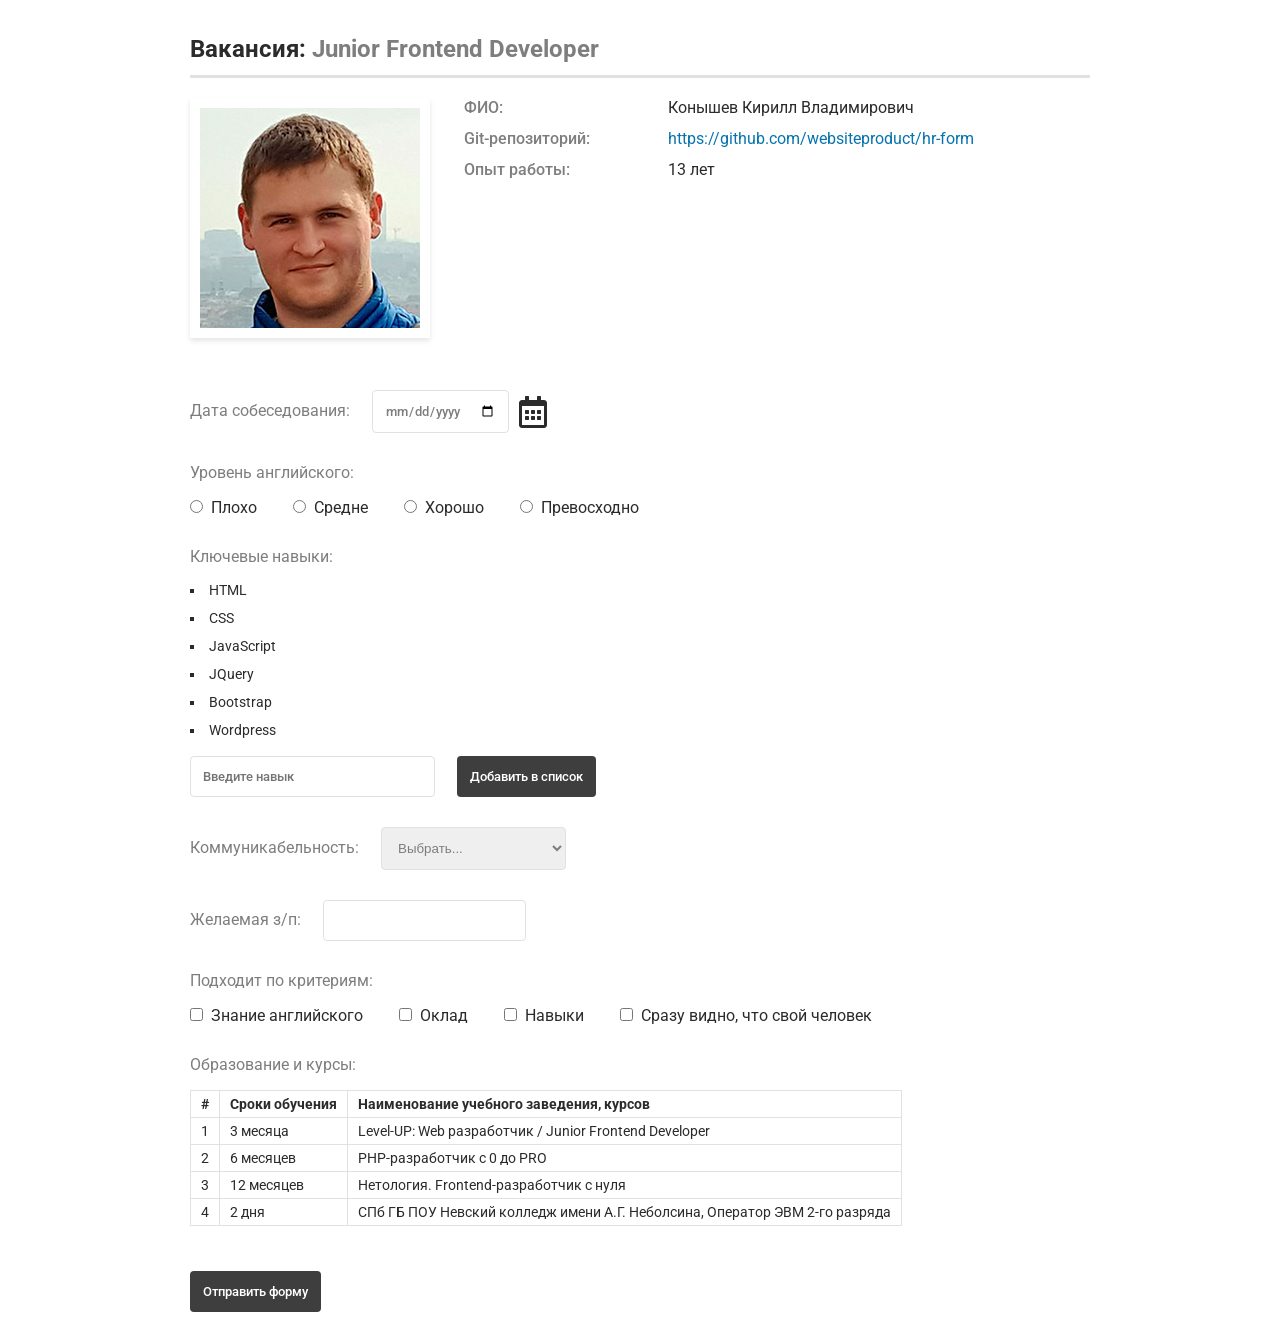
==== index.html @ f141703f "First init" ====
<!DOCTYPE html>
<html lang="en">
<head>
	<meta charset="UTF-8">
	<title>Форма для HR-специалиста</title>
	<link rel="stylesheet" href="https://use.fontawesome.com/releases/v5.8.1/css/all.css" integrity="sha384-50oBUHEmvpQ+1lW4y57PTFmhCaXp0ML5d60M1M7uH2+nqUivzIebhndOJK28anvf" crossorigin="anonymous">
	<link href="https://fonts.googleapis.com/css?family=Roboto:400,500&amp;subset=cyrillic" rel="stylesheet">
	<link rel="stylesheet" href="/style.css">
</head>
<body>
	<div class="container">
		<form action="">
			<section class="common">
				<div class="mb-3">
					<h1>
						Вакансия: <span class="secondary-color">Junior Frontend Developer</span>
					</h1>
				</div>
				<div class="info mb-3">
					<div class="d-inline-block">
						<img src="/photo.jpg" alt="" class="border-w-10 mr-5">
					</div>
					<div class="d-inline-block">
						<div class="info-block">
							<div class="label">ФИО:</div>
							<div class="info-block-value">Конышев Кирилл Владимирович</div>
						</div>
						<div class="info-block">
							<div class="label">Git-репозиторий:</div>
							<div class="info-block-value">
								<a href="https://github.com/websiteproduct/hr-form" target="_blank">https://github.com/websiteproduct/hr-form</a>
							</div>
						</div>
						<div class="info-block">
							<div class="label">Опыт работы:</div>
							<div class="info-block-value">13 лет</div>
						</div>
					</div>
				</div>
			</section>
			<section class="common">
				<div class="mb-5">
					<span class="block-title d-inline-block mr-3">Дата собеседования:</span>
					<input type="date" class="form-input mr-1">
					<i class="far fa-calendar-alt fa-2x"></i>
				</div>
				<div class="mb-5">
					<p class="block-title">Уровень английского:</p>
					<label><input type="radio" name="english-level"> Плохо</label>
					<label><input type="radio" name="english-level"> Средне</label>
					<label><input type="radio" name="english-level"> Хорошо</label>
					<label><input type="radio" name="english-level"> Превосходно</label>
				</div>
				<div class="mb-5">
					<p class="block-title">Ключевые навыки:</p>
					<ul id="skill-list" class="list mb-3">
						<li>HTML</li>
						<li>CSS</li>
						<li>JavaScript</li>
						<li>JQuery</li>
						<li>Bootstrap</li>
						<li>Wordpress</li>
					</ul>
					<input id="skill" type="text" class="form-input mr-3" name="skill" placeholder="Введите навык"> <button class="btn" onclick="addSkill();">Добавить в список</button>
					<div id="validator" class="validator-block">
						<span class="text-danger">Поле "навык" не может быть пустым</span>
					</div>
				</div>
				<div class="mb-5">
					<span class="block-title mr-3">Коммуникабельность:</span>
					<select class="form-input" name="communication">
						<option selected>Выбрать...</option>
						<option>Ненавижу людей</option>
						<option>Социопат</option>
						<option>Предпочитаю молчать</option>
						<option>Немного общаюсь</option>
						<option>Продам ручку любому</option>
					</select>
				</div>
				<div class="mb-5">
					<span class="block-title mr-3">Желаемая з/п:</span>
					<input type="text" name="user-salary" class="form-input">
				</div>
				<div class="mb-5">
					<p class="block-title">Подходит по критериям:</p>
					<label><input type="checkbox" name="english-knowledge"> Знание английского</label>
					<label><input type="checkbox" name="salary"> Оклад</label>
					<label><input type="checkbox" name="skills"> Навыки</label>
					<label><input type="checkbox" name="new-employee"> Сразу видно, что свой человек</label>
				</div>
				<div class="mb-5">
					<p class="block-title">Образование и курсы:</p>
					<table class="table">
						<thead>
							<tr>
								<th>#</th>
								<th>Сроки обучения</th>
								<th>Наименование учебного заведения, курсов</th>
							</tr>
						</thead>
						<tbody>
							<tr>
								<td>1</td>
								<td>3 месяца</td>
								<td>Level-UP: Web разработчик / Junior Frontend Developer</td>
							</tr>
							<tr>
								<td>2</td>
								<td>6 месяцев</td>
								<td>PHP-разработчик с 0 до PRO</td>
							</tr>
							<tr>
								<td>3</td>
								<td>12 месяцев</td>
								<td>Нетология. Frontend-разработчик с нуля</td>
							</tr>
							<tr>
								<td>4</td>
								<td>2 дня</td>
								<td>СПб ГБ ПОУ Невский колледж имени А.Г. Неболсина, Оператор ЭВМ 2-го разряда</td>
							</tr>
						</tbody>
					</table>
				</div>
			</section>
			<div class="mb-3">
				<button type="submit" class="btn" disabled>Отправить форму</button>
			</div>
		</form>
	</div>
	<script>
		var skillList = document.getElementById('skill-list');

		function addSkill() {
			var newSkill = document.createElement('li');
			var skill = document.getElementById('skill');
			var validator = document.getElementById('validator');

			if (skill.value == '') {
				validator.style.display = "block";
				return;
			}

			newSkill.innerText = skill.value;
			skillList.appendChild(newSkill);
			validator.style.display = "none";
			skill.value = '';
		}
	</script>
</body>
</html>
---- style.css ----
* {
	box-sizing: border-box;
}

html,
body,
form,
ul {
	margin: 0;
	padding: 0;
}

body {
	font-size: 16px;
	font-family: 'Roboto', sans-serif;
	font-weight: 400;
	color: #2b2b2b;
}

input,
textarea,
.btn {
	font-family: "Roboto", sans-serif;
}

section {
	display: block;
}

.common {
	padding: 15px 0;
}

a {
	color: #0673ae;
	text-decoration: none;
}

a:hover {
	color: #015f92;
}

.list {
	list-style-type: square;
	list-style-position: inside;
}

.list li {
	margin-bottom: 12px;
	font-size: 14px;
}

.secondary-color,
.block-title,
.form-input {
	color: #7e7e7e;
}`

.block-title {
	font-weight: 500;
}

input[type="radio"],
input[type="checkbox"] {
	margin: 0 4px 0 0;
}

label {
	margin-right: 32px;
}

img {
	border: 0;
	margin: 0;
	padding: 0;
}

h1:after {
	content: "";
	display: block;
	margin-top: 12px;
	border-bottom: 3px solid #e1e1e1;
}

.far {
	vertical-align: middle;
}

.mb-3 {
	margin-bottom: 18px;
}

.mb-5 {
	margin-bottom: 30px;
}

.mr-1 {
	margin-right: 6px;
}

.mr-3 {
	margin-right: 18px;
}

.mr-5 {
	margin-right: 30px;
}

.text-danger {
	color: #ff0000;
}

.validator-block {
	padding: 10px 0;
	font-size: 14px;
	display: none;
}

.border-w-10 {
	border: 10px solid #fff;
	box-shadow: 0 3px 5px 0 rgba(0,0,0,.1);
}

.form-input,
.btn {
	border-radius: 4px;
	padding: 12px;
	font-weight: 500;
}

.form-input {
	border: 1px solid #e1e1e1;
}

.btn {
	background: #3e3e3e;
	color: #fff;
	border: 1px solid transparent;
	cursor: pointer;
}

.btn:hover {
	background: #4e4e4e;
}

.container {
	width: 930px;
	margin: 0 auto;
	padding-left: 15px;
	padding-right: 15px;
}

.info .d-inline-block {
	vertical-align: top;
}

.d-inline-block {
	display: inline-block;
}

.info-block div {
	display: inline-block;
}

.info-block:not(:last-child) {
	margin-bottom: 12px;
}

.label {
	color: #7e7e7e;
	width: 200px;
	font-weight: 500;
}

#skill {
	width: 245px;
}

.table {
	border-collapse: collapse;
	font-size: 14px;
}

.table th {
	text-align: left;
}

.table td,
.table th {
	padding: 5px 10px;
	border: 1px solid #e1e1e1;
}
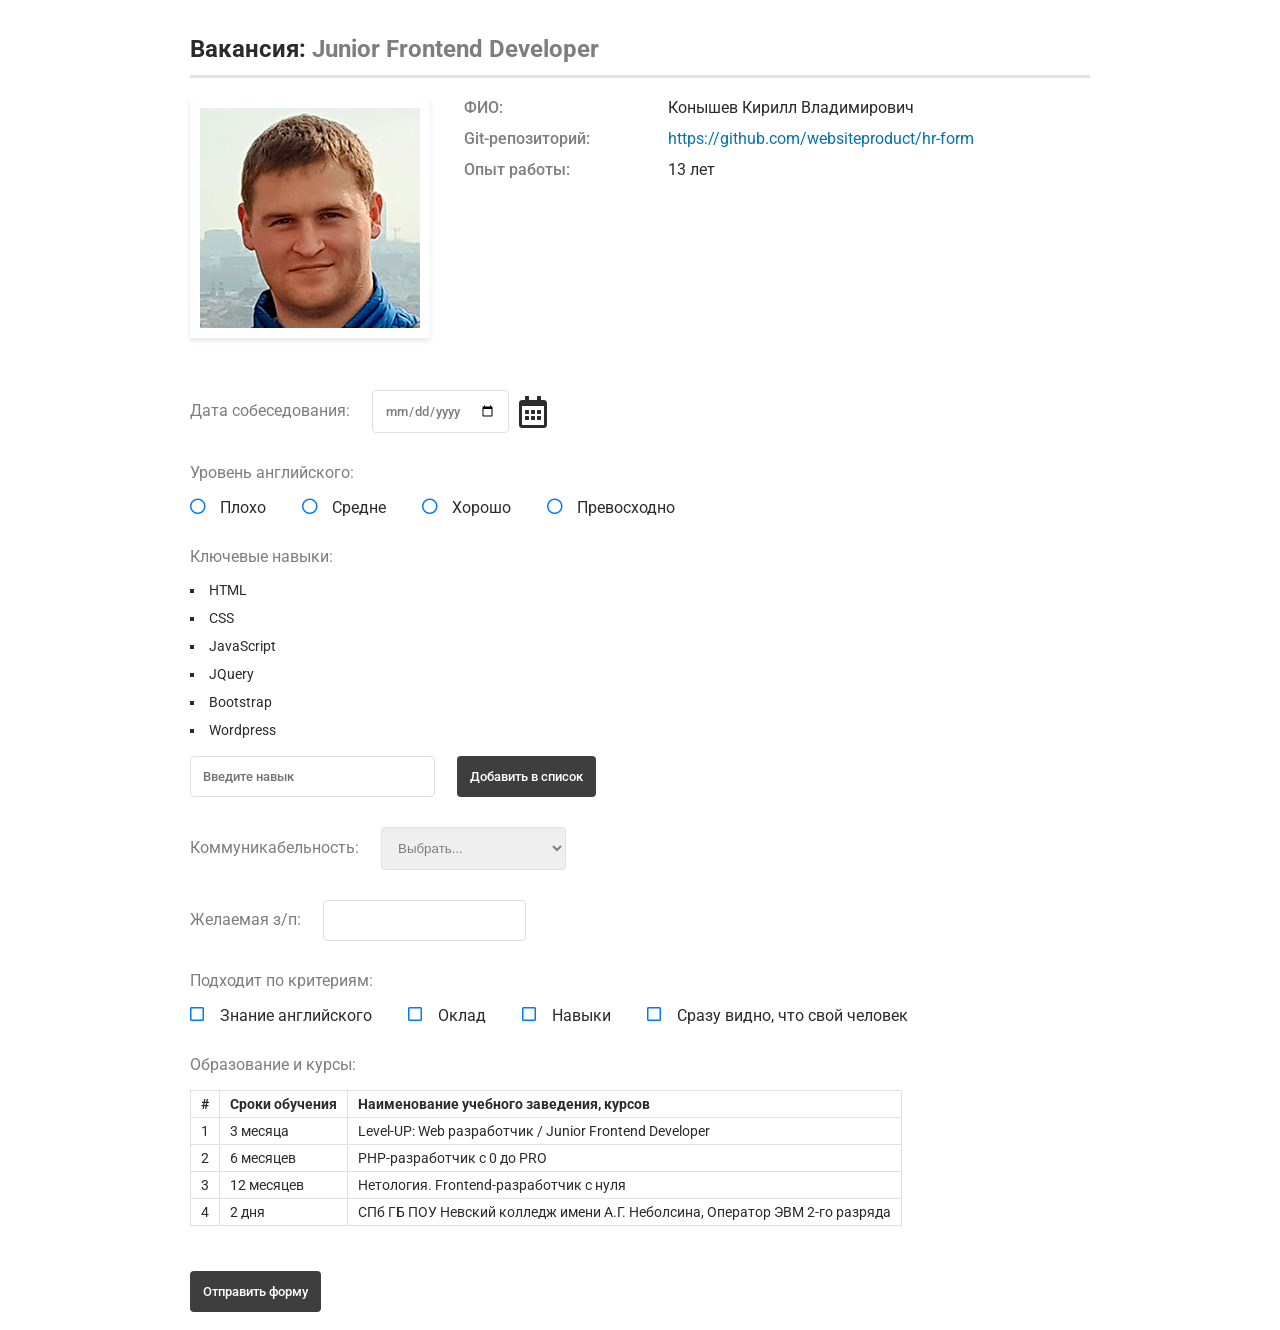
==== commit d6cfec15: "checkbox and radio restyle" ====
--- a/index.html
+++ b/index.html
@@ -5,7 +5,7 @@
 	<title>Форма для HR-специалиста</title>
 	<link rel="stylesheet" href="https://use.fontawesome.com/releases/v5.8.1/css/all.css" integrity="sha384-50oBUHEmvpQ+1lW4y57PTFmhCaXp0ML5d60M1M7uH2+nqUivzIebhndOJK28anvf" crossorigin="anonymous">
 	<link href="https://fonts.googleapis.com/css?family=Roboto:400,500&amp;subset=cyrillic" rel="stylesheet">
-	<link rel="stylesheet" href="/style.css">
+	<link rel="stylesheet" href="./style.css">
 </head>
 <body>
 	<div class="container">
@@ -46,10 +46,22 @@
 				</div>
 				<div class="mb-5">
 					<p class="block-title">Уровень английского:</p>
-					<label><input type="radio" name="english-level"> Плохо</label>
-					<label><input type="radio" name="english-level"> Средне</label>
-					<label><input type="radio" name="english-level"> Хорошо</label>
-					<label><input type="radio" name="english-level"> Превосходно</label>
+					<div class="custom-input d-inline-block">
+						<input id="english-level-bad" type="radio" name="english-level">
+						<label for="english-level-bad">Плохо</label>
+					</div>
+					<div class="custom-input d-inline-block">
+						<input id="english-level-middle" type="radio" name="english-level">
+						<label for="english-level-middle">Средне</label>
+					</div>
+					<div class="custom-input d-inline-block">
+						<input id="english-level-good" type="radio" name="english-level">
+						<label for="english-level-good">Хорошо</label>
+					</div>
+					<div class="custom-input d-inline-block">
+						<input id="english-level-perfect" type="radio" name="english-level">
+						<label for="english-level-perfect">Превосходно</label>
+					</div>
 				</div>
 				<div class="mb-5">
 					<p class="block-title">Ключевые навыки:</p>
@@ -61,7 +73,7 @@
 						<li>Bootstrap</li>
 						<li>Wordpress</li>
 					</ul>
-					<input id="skill" type="text" class="form-input mr-3" name="skill" placeholder="Введите навык"> <button class="btn" onclick="addSkill();">Добавить в список</button>
+					<input id="skill" type="text" class="form-input mr-3" name="skill" placeholder="Введите навык"> <button type="button" class="btn" onclick="addSkill();">Добавить в список</button>
 					<div id="validator" class="validator-block">
 						<span class="text-danger">Поле "навык" не может быть пустым</span>
 					</div>
@@ -69,24 +81,36 @@
 				<div class="mb-5">
 					<span class="block-title mr-3">Коммуникабельность:</span>
 					<select class="form-input" name="communication">
-						<option selected>Выбрать...</option>
-						<option>Ненавижу людей</option>
-						<option>Социопат</option>
-						<option>Предпочитаю молчать</option>
-						<option>Немного общаюсь</option>
-						<option>Продам ручку любому</option>
+						<option value="" selected disabled hidden>Выбрать...</option>
+						<option value="1">Ненавижу людей</option>
+						<option value="2">Социопат</option>
+						<option value="3">Предпочитаю молчать</option>
+						<option value="4">Немного общаюсь</option>
+						<option value="5">Продам ручку любому</option>
 					</select>
 				</div>
 				<div class="mb-5">
 					<span class="block-title mr-3">Желаемая з/п:</span>
-					<input type="text" name="user-salary" class="form-input">
+					<input type="number" name="user-salary" class="form-input">
 				</div>
 				<div class="mb-5">
 					<p class="block-title">Подходит по критериям:</p>
-					<label><input type="checkbox" name="english-knowledge"> Знание английского</label>
-					<label><input type="checkbox" name="salary"> Оклад</label>
-					<label><input type="checkbox" name="skills"> Навыки</label>
-					<label><input type="checkbox" name="new-employee"> Сразу видно, что свой человек</label>
+					<div class="custom-input d-inline-block">
+						<input id="english-knowledge-input" type="checkbox" name="english-knowledge">
+						<label for="english-knowledge-input">Знание английского</label>
+					</div>
+					<div class="custom-input d-inline-block">
+						<input id="salary-input" type="checkbox" name="salary">
+						<label for="salary-input">Оклад</label>
+					</div>
+					<div class="custom-input d-inline-block">
+						<input id="skills-input" type="checkbox" name="skills">
+						<label for="skills-input">Навыки</label>
+					</div>
+					<div class="custom-input d-inline-block">
+						<input id="new-employee-input" type="checkbox" name="new-employee">
+						<label for="new-employee-input">Сразу видно, что свой человек</label>
+					</div>
 				</div>
 				<div class="mb-5">
 					<p class="block-title">Образование и курсы:</p>
--- a/style.css
+++ b/style.css
@@ -65,8 +65,51 @@
 	margin: 0 4px 0 0;
 }
 
-label {
+.custom-input:not(:last-child) {
 	margin-right: 32px;
+}
+
+.custom-input label {
+	cursor: pointer;
+	padding-left: 30px;
+	position: relative;
+}
+
+.custom-input input {
+	position: absolute;
+	opacity: 0;
+}
+
+.custom-input input[type="checkbox"] + label:before {
+	content: '\f0c8';
+}
+
+.custom-input input[type="checkbox"]:checked + label:before {
+	content: '\f14a';
+}
+
+.custom-input input[type="radio"] + label:before {
+	content: '\f111';
+}
+
+.custom-input input[type="radio"]:checked + label:before {
+	content: '\f192';
+}
+
+.custom-input input + label:before {
+	content: '\f0c8';
+	font-family: "Font Awesome 5 Free";
+	color: #007bff;
+	position: absolute;
+	left: 0;
+	display: inline-block;
+}
+
+.custom-input input:checked + label:before {
+	content: '\f14a';
+	color: #007bff;
+	font-family: "Font Awesome 5 Free";
+	display: inline-block;
 }
 
 img {
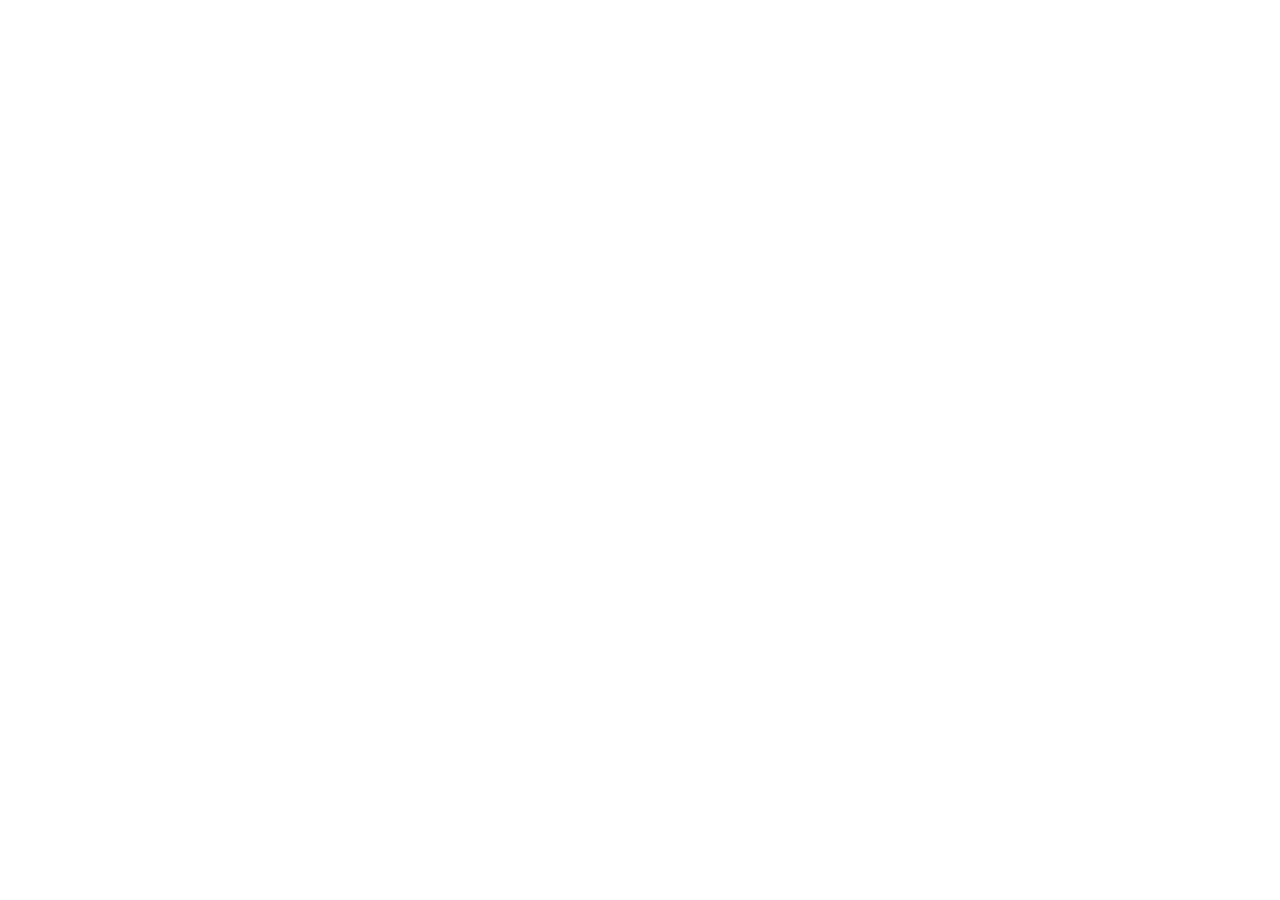
==== commit f7283d59: "Auto-generated commit" ====
--- a/index.html
+++ b/index.html
@@ -1,175 +1,16 @@
-<!DOCTYPE html>
+<!doctype html>
 <html lang="en">
 <head>
-	<meta charset="UTF-8">
-	<title>Форма для HR-специалиста</title>
-	<link rel="stylesheet" href="https://use.fontawesome.com/releases/v5.8.1/css/all.css" integrity="sha384-50oBUHEmvpQ+1lW4y57PTFmhCaXp0ML5d60M1M7uH2+nqUivzIebhndOJK28anvf" crossorigin="anonymous">
-	<link href="https://fonts.googleapis.com/css?family=Roboto:400,500&amp;subset=cyrillic" rel="stylesheet">
-	<link rel="stylesheet" href="./style.css">
-</head>
+	<meta charset="utf-8">
+	<title>Mitalent</title>
+	<base href="https://websiteproduct.github.io/angular-mitalent/">
+	<meta name="viewport" content="width=device-width, initial-scale=1">
+	<link rel="icon" type="image/x-icon" href="favicon.ico">
+	<link rel="stylesheet" href="https://use.fontawesome.com/releases/v5.8.2/css/all.css"
+		integrity="sha384-oS3vJWv+0UjzBfQzYUhtDYW+Pj2yciDJxpsK1OYPAYjqT085Qq/1cq5FLXAZQ7Ay" crossorigin="anonymous">
+<link rel="stylesheet" href="styles.f16d49b618fd655a8026.css"></head>
+
 <body>
-	<div class="container">
-		<form action="">
-			<section class="common">
-				<div class="mb-3">
-					<h1>
-						Вакансия: <span class="secondary-color">Junior Frontend Developer</span>
-					</h1>
-				</div>
-				<div class="info mb-3">
-					<div class="d-inline-block">
-						<img src="/photo.jpg" alt="" class="border-w-10 mr-5">
-					</div>
-					<div class="d-inline-block">
-						<div class="info-block">
-							<div class="label">ФИО:</div>
-							<div class="info-block-value">Конышев Кирилл Владимирович</div>
-						</div>
-						<div class="info-block">
-							<div class="label">Git-репозиторий:</div>
-							<div class="info-block-value">
-								<a href="https://github.com/websiteproduct/hr-form" target="_blank">https://github.com/websiteproduct/hr-form</a>
-							</div>
-						</div>
-						<div class="info-block">
-							<div class="label">Опыт работы:</div>
-							<div class="info-block-value">13 лет</div>
-						</div>
-					</div>
-				</div>
-			</section>
-			<section class="common">
-				<div class="mb-5">
-					<span class="block-title d-inline-block mr-3">Дата собеседования:</span>
-					<input type="date" class="form-input mr-1">
-					<i class="far fa-calendar-alt fa-2x"></i>
-				</div>
-				<div class="mb-5">
-					<p class="block-title">Уровень английского:</p>
-					<div class="custom-input d-inline-block">
-						<input id="english-level-bad" type="radio" name="english-level">
-						<label for="english-level-bad">Плохо</label>
-					</div>
-					<div class="custom-input d-inline-block">
-						<input id="english-level-middle" type="radio" name="english-level">
-						<label for="english-level-middle">Средне</label>
-					</div>
-					<div class="custom-input d-inline-block">
-						<input id="english-level-good" type="radio" name="english-level">
-						<label for="english-level-good">Хорошо</label>
-					</div>
-					<div class="custom-input d-inline-block">
-						<input id="english-level-perfect" type="radio" name="english-level">
-						<label for="english-level-perfect">Превосходно</label>
-					</div>
-				</div>
-				<div class="mb-5">
-					<p class="block-title">Ключевые навыки:</p>
-					<ul id="skill-list" class="list mb-3">
-						<li>HTML</li>
-						<li>CSS</li>
-						<li>JavaScript</li>
-						<li>JQuery</li>
-						<li>Bootstrap</li>
-						<li>Wordpress</li>
-					</ul>
-					<input id="skill" type="text" class="form-input mr-3" name="skill" placeholder="Введите навык"> <button type="button" class="btn" onclick="addSkill();">Добавить в список</button>
-					<div id="validator" class="validator-block">
-						<span class="text-danger">Поле "навык" не может быть пустым</span>
-					</div>
-				</div>
-				<div class="mb-5">
-					<span class="block-title mr-3">Коммуникабельность:</span>
-					<select class="form-input" name="communication">
-						<option value="" selected disabled hidden>Выбрать...</option>
-						<option value="1">Ненавижу людей</option>
-						<option value="2">Социопат</option>
-						<option value="3">Предпочитаю молчать</option>
-						<option value="4">Немного общаюсь</option>
-						<option value="5">Продам ручку любому</option>
-					</select>
-				</div>
-				<div class="mb-5">
-					<span class="block-title mr-3">Желаемая з/п:</span>
-					<input type="number" name="user-salary" class="form-input">
-				</div>
-				<div class="mb-5">
-					<p class="block-title">Подходит по критериям:</p>
-					<div class="custom-input d-inline-block">
-						<input id="english-knowledge-input" type="checkbox" name="english-knowledge">
-						<label for="english-knowledge-input">Знание английского</label>
-					</div>
-					<div class="custom-input d-inline-block">
-						<input id="salary-input" type="checkbox" name="salary">
-						<label for="salary-input">Оклад</label>
-					</div>
-					<div class="custom-input d-inline-block">
-						<input id="skills-input" type="checkbox" name="skills">
-						<label for="skills-input">Навыки</label>
-					</div>
-					<div class="custom-input d-inline-block">
-						<input id="new-employee-input" type="checkbox" name="new-employee">
-						<label for="new-employee-input">Сразу видно, что свой человек</label>
-					</div>
-				</div>
-				<div class="mb-5">
-					<p class="block-title">Образование и курсы:</p>
-					<table class="table">
-						<thead>
-							<tr>
-								<th>#</th>
-								<th>Сроки обучения</th>
-								<th>Наименование учебного заведения, курсов</th>
-							</tr>
-						</thead>
-						<tbody>
-							<tr>
-								<td>1</td>
-								<td>3 месяца</td>
-								<td>Level-UP: Web разработчик / Junior Frontend Developer</td>
-							</tr>
-							<tr>
-								<td>2</td>
-								<td>6 месяцев</td>
-								<td>PHP-разработчик с 0 до PRO</td>
-							</tr>
-							<tr>
-								<td>3</td>
-								<td>12 месяцев</td>
-								<td>Нетология. Frontend-разработчик с нуля</td>
-							</tr>
-							<tr>
-								<td>4</td>
-								<td>2 дня</td>
-								<td>СПб ГБ ПОУ Невский колледж имени А.Г. Неболсина, Оператор ЭВМ 2-го разряда</td>
-							</tr>
-						</tbody>
-					</table>
-				</div>
-			</section>
-			<div class="mb-3">
-				<button type="submit" class="btn" disabled>Отправить форму</button>
-			</div>
-		</form>
-	</div>
-	<script>
-		var skillList = document.getElementById('skill-list');
-
-		function addSkill() {
-			var newSkill = document.createElement('li');
-			var skill = document.getElementById('skill');
-			var validator = document.getElementById('validator');
-
-			if (skill.value == '') {
-				validator.style.display = "block";
-				return;
-			}
-
-			newSkill.innerText = skill.value;
-			skillList.appendChild(newSkill);
-			validator.style.display = "none";
-			skill.value = '';
-		}
-	</script>
-</body>
+	<app-root></app-root>
+<script type="text/javascript" src="runtime.26209474bfa8dc87a77c.js"></script><script type="text/javascript" src="es2015-polyfills.b62a0c6b168f504c432e.js" nomodule></script><script type="text/javascript" src="polyfills.8bbb231b43165d65d357.js"></script><script type="text/javascript" src="main.99d4353c321767e94c5f.js"></script></body>
 </html>
--- a/styles.f16d49b618fd655a8026.css
+++ b/styles.f16d49b618fd655a8026.css
@@ -0,0 +1 @@
+@import url(https://fonts.googleapis.com/css?family=Nunito:400,600,800|Poppins:400,500&display=swap);.link-font,.nunito-extrabold,.nunito-regular,.nunito-semibold{font-family:Nunito,sans-serif}.nunito-semibold{font-weight:600}.link-font,.nunito-extrabold{font-weight:800}.poppins-medium,.poppins-regular{font-family:Poppins,sans-serif;font-weight:400}.poppins-medium{font-weight:500}*{box-sizing:border-box}body{margin:0;font-family:Nunito,sans-serif;font-weight:400}h1,h2,h3,h4,h5,h6,p,ul{margin:0;padding:0}ul{list-style:none}.wrapper{max-width:1920px;margin:0 auto;position:relative}a{text-decoration:none;color:#1a1a1d;transition:.4s;cursor:pointer}a:hover{color:#87bbbc}a:hover i{transition:.4s}.flex-container{display:flex}.container{padding:0 30px}section{margin-bottom:60px}.link-font{font-size:14px;color:#1a1a1d;text-decoration:none}.link-font:hover{color:#696970}.section-link{text-transform:uppercase;font-family:Nunito,sans-serif;font-weight:800;letter-spacing:2.8px;display:inline-block;font-size:14px;color:#1a1a1d}.section-link:after{font-family:"Font Awesome 5 Free";content:"\f30b";display:inline-block;margin-left:22px}.icon-button{border:none;background-color:transparent;outline:0;padding:0;cursor:pointer}header{justify-content:space-between;position:fixed;background-color:transparent;top:0;left:0;right:0;margin:0 auto;max-width:1920px;z-index:10;line-height:20px}header.container{padding:40px 30px}.sub-menu{display:none;margin-left:50px}.sub-menu a:not(:last-child){margin-right:57px}.site-title{position:absolute;left:50%;-webkit-transform:translateX(-50%);transform:translateX(-50%);font-size:28px}.second-screen{padding:0 30px}.press-heading{font-size:40px;color:#1a1a1d;margin-bottom:80px}.press-heading:after{border-bottom:2px solid #1a1a1d;padding-top:49px;width:140px;content:"";display:block}.description{line-height:30px;color:#767679}.description p:not(:last-child){margin:0 0 42px}.photo-container,.profile-photo{position:relative;height:100%;margin-bottom:30px;min-height:300px}.photo-container img,.profile-photo img{width:100%;height:100%;-o-object-fit:cover;object-fit:cover;margin-bottom:30px}.photo-controls{position:absolute;bottom:100px;color:#fff;z-index:1;left:50%;-webkit-transform:translateX(-50%);transform:translateX(-50%)}.carousel-container{width:100%;position:relative;overflow:hidden;-webkit-user-select:none;-moz-user-select:none;-ms-user-select:none;-o-user-select:none;user-select:none}.slide-container{width:100%;height:100%;position:relative;left:0;top:0;display:flex;transition:1s;transition-timing-function:ease-in-out}.slide-container.translate-slider{-webkit-transform:translateX(-100%);transform:translateX(-100%)}.slide-img{flex:1 0 100%}.carousel-dots-list{display:flex;justify-content:center;align-items:center}.carousel-dots-list li{margin:0 10px;line-height:0}.carousel-dots-list li.disabled{pointer-events:none;cursor:default}.carousel-dots-list li.active i{color:#87bbbc;font-size:1rem}.carousel-dots-list li:hover{cursor:pointer}.carousel-dots-list li:hover i{color:#87bbbc}.carousel-dots-list li i{font-size:.75rem;color:#e2e8e8}.top-side{text-align:center;padding-bottom:33px;border-bottom:2px solid #f5f5f5}.bottom-side div{margin-bottom:30px;text-align:center}.bottom-side{padding-top:33px}.footer-logo{font-size:28px;margin-bottom:30px}.subscribe-block a:after{content:"\f0e0"}.copyrights.description{font-size:15px}.footer-socials{line-height:40px}.footer-socials ul{display:flex;justify-content:center}.footer-socials ul li{margin-right:40px}.footer-socials ul li:last-child{margin-right:0}@media screen and (min-width:768px){.clients-container{grid-template-columns:repeat(2,1fr)}.bottom-side,.top-side{display:flex;justify-content:space-between;align-items:center;line-height:40px}.footer-logo{margin-bottom:0}.copyrights{order:1}.footer-socials{order:2}.subscribe-block{border-left:1px solid #b4d3d3}.subscribe-block a{padding-left:50px}}@media screen and (max-width:1024px){.client-item{height:300px}}@media screen and (min-width:1200px){.clients{padding:0 120px}.clients-header{margin-bottom:60px;display:flex}.clients-container{grid-template-columns:repeat(4,1fr)}.client-item{height:400px}}@media screen and (max-width:768px){section{border-bottom:2px solid #f5f5f5;padding-bottom:30px}}@media screen and (min-width:1024px){.sub-menu{display:inline-flex}.press-block,.second-screen{padding:0 30px;display:flex}.col-50{width:50%}.profiles-photo img{width:100%;height:100%;-o-object-fit:cover;object-fit:cover}}@media screen and (min-width:1200px){.clients,.press-block,.second-screen{padding:0 120px}header.container{padding:40px 60px}.container{padding:0 60px}section{margin-bottom:120px}.theme-padding{padding:0 30px}}
